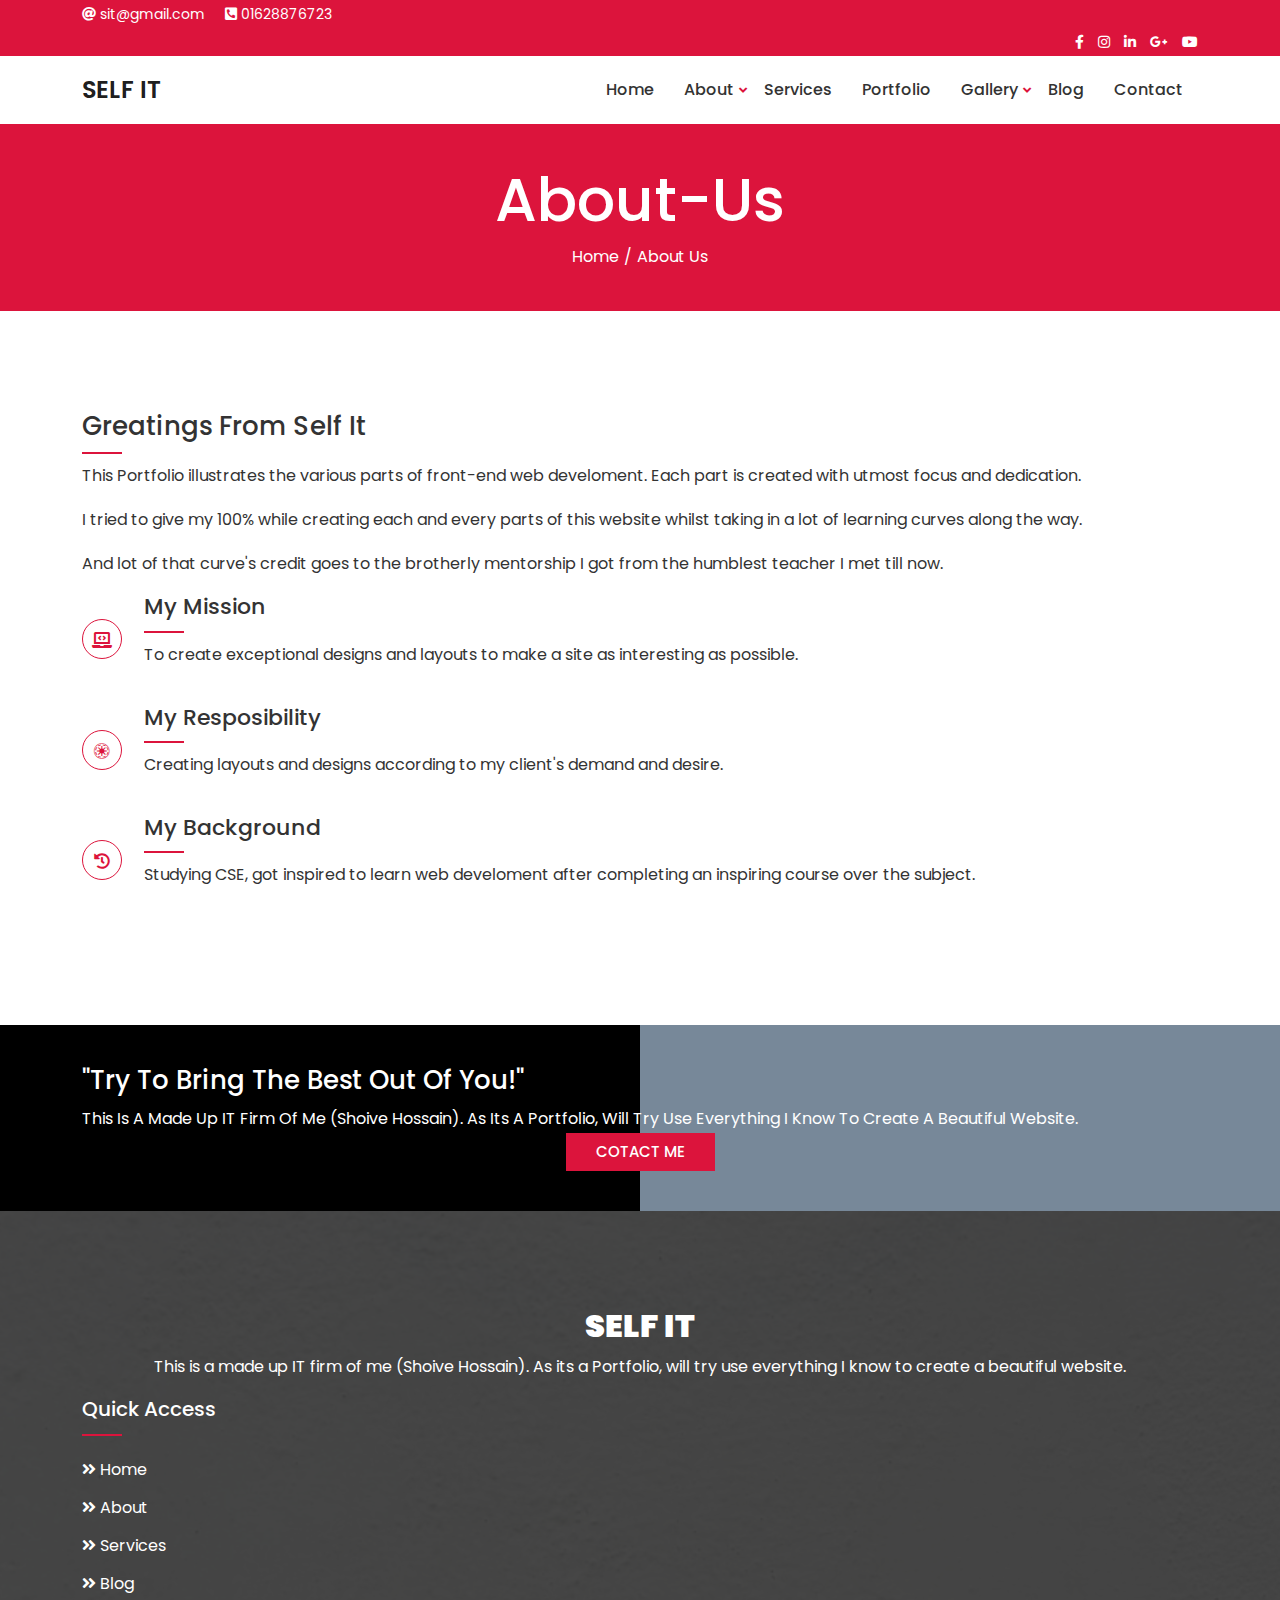
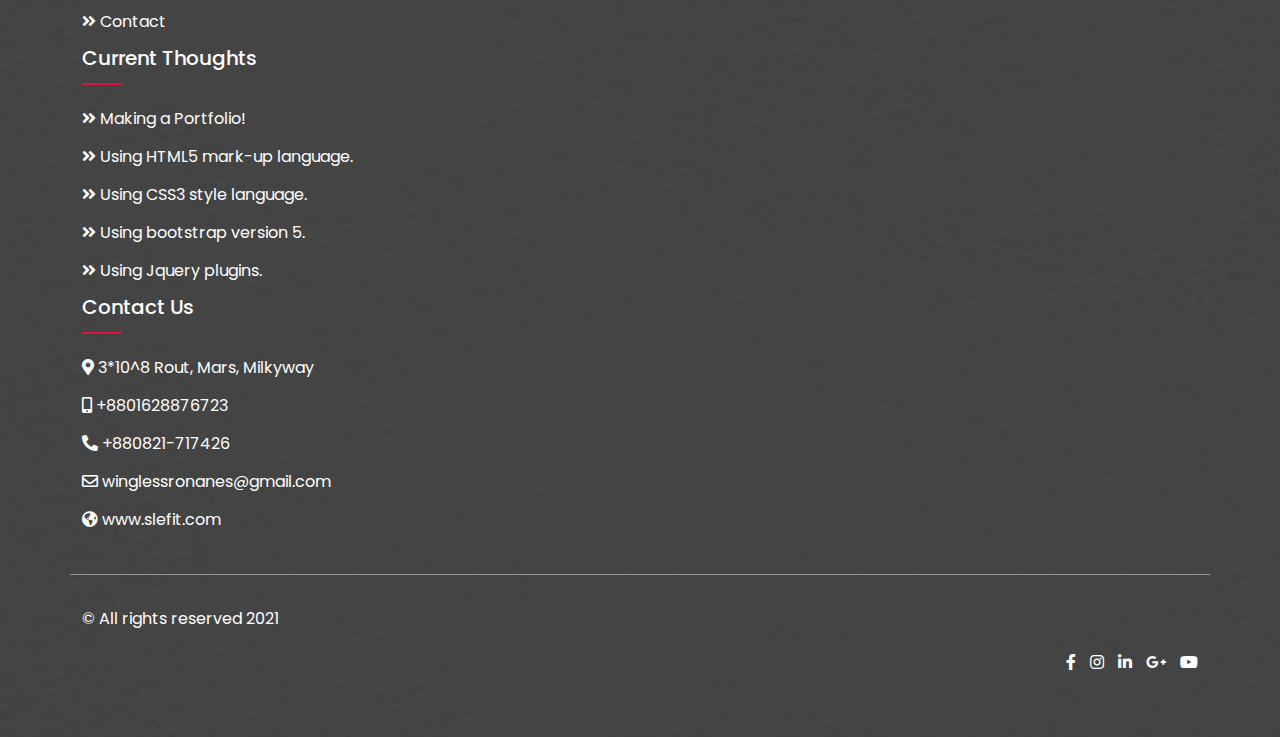
==== about.html @ 1265ddef "Third front-end project" ====
<!DOCTYPE html>
<html lang="en">
<head>
    <meta charset="UTF-8">
    <meta http-equiv="X-UA-Compatible" content="IE=edge">
    <meta name="viewport" content="width=device-width, initial-scale=1.0">
    <!-- Title -->
    <title>About | Slef IT</title>
    <!-- Bootstrap Css -->
    <link rel="stylesheet" href="assets/css/bootstrap.min.css">
    <!-- Font Awesome Css -->
    <link rel="stylesheet" href="assets/css/all.min.css">
    <!-- Owl Carasousel Main Css -->
    <link rel="stylesheet" href="assets/css/owl.carousel.min.css">
    <!-- Owl Carasousel Defaul Css -->
    <link rel="stylesheet" href="assets/css/owl.theme.default.css">
    <!-- Main Css -->
    <link rel="stylesheet" href="assets/css/style.css">
    <!-- Responsive Css -->
    <link rel="stylesheet" href="assets/css/responsive.css">
</head>
<body>

    <!--Top Area Start -->
    <section class="top-area">
        <div class="container">
            <div class="row">
                <div class="col-xxl-6">
                   <div class="top-left">
                       <a href="mailto:sit@gmail.com"><i class="fas fa-at"></i> sit@gmail.com</a>
                       <a href="tel:01628876723"><i class="fas fa-phone-square-alt"></i> 01628876723</a>
                   </div>
                </div>
                <div class="col-xxl-6">
                    <div class="top-social">
                        <a href=""><i class="fab fa-facebook-f"></i></a>
                        <a href=""><i class="fab fa-instagram"></i></a>
                        <a href=""><i class="fab fa-linkedin-in"></i></a>
                        <a href=""><i class="fab fa-google-plus-g"></i></a>
                        <a href=""><i class="fab fa-youtube"></i></a>
                    </div>
                </div>
            </div>
            </div>
    </section>

    <!-- Top Area End -->

    <!-- Header Area End -->
    <section class="header-area">
        <div class="container">
            <div class="row">
                <div class="col-xxl-12">
                    <nav class="navbar navbar-expand-lg navbar-light">
                          <a class="navbar-brand" href="index.html">Self IT</a>
                          <button class="navbar-toggler" type="button" data-bs-toggle="collapse" data-bs-target="#navbarNavDropdown" aria-controls="navbarNavDropdown" aria-expanded="false" aria-label="Toggle navigation">
                            <span class="navbar-toggler-icon"></span>
                          </button>
                          <div class="collapse navbar-collapse justify-content-end" id="navbarNavDropdown">
                            <div class="navbar-nav">
                              <ul>
                               <li><a class="nav-link" href="index.html">Home</a></li>
                               <li class="caret"><a class="nav-link" href="about.html">About</a>
                                 <ul>
                                   <li><a href="">About PHP</a></li>
                                   <li><a href="">About Bootsrap</a></li>
                                   <li><a href="">About HTMl</a></li>
                                   <li><a href="">About JavaScript</a></li>
                                   <li><a href="">About Css</a></li>
                                 </ul>
                               </li>
                               <li><a class="nav-link" href="services.html">Services</a></li>
                               <li><a class="nav-link" href="portfolio.html">Portfolio</a></li>
                               <li class="caret"><a class="nav-link" href="gallery.html">Gallery</a>
                                 <ul>
                                   <li><a href="">Editor's Picks</a></li>
                                   <li><a href="">Site Overview</a></li>
                                   <li><a href="">Maker's Face</a></li>
                                   <li><a href="">Happy Clients</a></li>
                                   <li><a href="">Raw Materials</a></li>
                                 </ul>  
                               </li>
                               <li><a class="nav-link" href="blog.html">Blog</a></li>
                               <li><a class="nav-link" href="contact.html">Contact</a></li>
                              </ul>
                           </div>
                          </div>
                      </nav>
                </div>
            </div>
        </div>
    </section>
    <!-- Header Area End -->

    <!-- Breadcumb Area Start -->

    <section class="breadcumb-area">
      <div class="container">
        <div class="row">
          <div class="col-xxl-12 text-center">
            <h4>About-Us</h4>
            <ul>
              <li> <a href="index.html">home</a> </li> /
              <li>about us</li>
            </ul>
          </div>
        </div>
      </div>
    </section>

    <!-- Breadcumb Area End -->

    <!-- About Area Start -->
    <section class="about-area pt-100 pb-100">
      <div class="container">
        <div class="row">
          <div class="col-xxl-7">
            <div class="about-content">
            <h4>greatings from self it</h4>
            <p>This Portfolio illustrates the various parts of front-end web develoment. Each part is created with utmost focus and dedication.</p>
            <p>I tried to give my 100% while creating each and every parts of this website whilst taking in a lot of learning curves along the way.</p>
            <p>And lot of that curve's credit goes to the brotherly mentorship I got from the humblest teacher I met till now.</p>
            </div>
          </div>
          <div class="col-xxl-5">
            <div class="single-about">
              <div class="icon">
                <i class="fas fa-laptop-code"></i>
              </div>
              <div>
              <h4>my mission</h4>
              <p>To create exceptional designs and layouts to make a site as interesting as possible.</p>
            </div>
            </div>
            <div class="single-about">
              <div class="icon">
                <i class="fab fa-galactic-republic"></i>
              </div>
              <div>
                <h4>my resposibility</h4>
                <p>Creating layouts and designs according to my client's demand and desire.</p>
              </div>
            </div>
            <div class="single-about">
              <div class="icon">
                <i class="fas fa-history"></i>
              </div>
              <div>
                <h4>My background</h4>
                <p>Studying CSE, got inspired to learn web develoment after completing an inspiring course over the subject.</p>
              </div>
            </div>
        </div>
      </div>
    </section>

    <!-- About Area End -->

    <!-- CTA Area Start -->
    
    <section class="cta-area">
      <div class="container">
        <div class="row d-flex align-items-center">
          <div class="col-xxl-6">
            <h4>"try to bring the best out of you!"</h4>
            <p>This is a made up IT firm of me (Shoive Hossain). As its a Portfolio, will try use everything I know to create a beautiful website.</p>
          </div>
          <div class="col-xxl-6 text-center">
            <a href="contact.html" class="box-button"> Cotact me  <i class="fas fa-angle-double-right"></i></a>
          </div>
        </div>
      </div>
    </section>
  
    <!-- CTA Area End -->

    <!-- Footer Area Start -->
    <footer class="footer-area bg" style="background-image: url(assets/images/footer/footerBackground.jpg);">
      <div class="container">
        <div class="row">
          <div class="col-xxl-3">
            <div class="single-footer">
              <h2>Self IT</h2>
              <p>This is a made up IT firm of me (Shoive Hossain). As its a Portfolio, will try use everything I know to create a beautiful website.</p>
            </div>
          </div>
          <div class="col-xxl-2">
            <div class="single-footer">
              <h4>quick access</h4>
              <ul>
                <li><a href="index.html"><i class="fas fa-angle-double-right"></i> Home</a></li>
                <li><a href="about.html"><i class="fas fa-angle-double-right"></i> About</a></li>
                <li><a href="services.html"><i class="fas fa-angle-double-right"></i> Services</a></li>
                <li><a href="blog.html"><i class="fas fa-angle-double-right"></i> Blog</a></li>
                <li><a href="contact.html"><i class="fas fa-angle-double-right"></i> Contact</a></li>
            </ul>
            </div>
          </div>
          <div class="col-xxl-4">
            <div class="single-footer">
              <h4>Current Thoughts</h4>
              <ul>
                <li><a href=""><i class="fas fa-angle-double-right"></i> Making a Portfolio!</a></li>
                <li><a href=""><i class="fas fa-angle-double-right"></i> Using HTML5 mark-up language.</a></li>
                <li><a href=""><i class="fas fa-angle-double-right"></i> Using CSS3 style language.</a></li>
                <li><a href=""><i class="fas fa-angle-double-right"></i> Using bootstrap version 5.</a></li>
                <li><a href=""><i class="fas fa-angle-double-right"></i> Using Jquery plugins.</a></li>
             </ul>
           </div>
          </div>
          <div class="col-xxl-3">
            <div class="single-footer">
              <h4>Contact us</h4>
              <ul>
                <li><i class="fas fa-map-marker-alt"></i> 3*10^8 Rout, Mars, Milkyway</li>
                <li><i class="fas fa-mobile-alt"></i> +8801628876723</li>
                <li><i class="fas fa-phone-alt"></i> +880821-717426</li>
                <li><i class="far fa-envelope"></i> winglessronanes@gmail.com</li>
                <li><i class="fas fa-globe-americas"></i> www.slefit.com</li>
              </ul>
            </div>
          </div>
        </div>
        <div class="row footer-bottom">
          <div class="col-xxl-6">
            <div class="footer-copy">
              <p>&copy; All rights reserved 2021</p>
            </div>
          </div>
          <div class="col-xxl-6 text-end">
            <div class="footer-social">
              <a href=""><i class="fab fa-facebook-f"></i></a>
              <a href=""><i class="fab fa-instagram"></i></a>
              <a href=""><i class="fab fa-linkedin-in"></i></a>
              <a href=""><i class="fab fa-google-plus-g"></i></a>
              <a href=""><i class="fab fa-youtube"></i></a>
            </div>
          </div>
        </div>
      </div>
    </footer>
    <!-- FooterArea End -->

    <!-- Jquery Js -->
    <script src="assets/js/jquery.min.js"></script>
    <!-- Popper Js -->
    <script src="assets/js/popper.min.js"></script>
    <!-- Bootsrap Js -->
    <script src="assets/js/bootstrap.min.js"></script>
    <!-- Owl Carousel Js -->
     <script src="assets/js/owl.carousel.min.js"></script>
    <!-- Waypoint Js -->
    <script src="assets/js/waypoint.min.js"></script>
    <!-- CounterUp Js -->
    <script src="assets/js/counterup.min.js"></script>
    <!-- Main Js -->
    <script src="assets/js/main.js"></script>
</body>
</html>
---- assets/css/style.css ----
/* Base or Common Css */

@import url('https://fonts.googleapis.com/css2?family=Poppins:ital,wght@0,100;0,200;0,500;0,600;0,900;1,200;1,300;1,400;1,500;1,600;1,700;1,800;1,900&display=swap');

html, body{
    font-family: 'Poppins', sans-serif;
    font-size: 16px;
    line-height: 28px;
    height: 100%;
    color: #333;
    font-weight: 400;
    height: 100%;
}
*{
    margin: 0;
    padding: 0;
    box-sizing: border-box;
}

img{
    max-width: 100%;
    vertical-align: middle;
}
ul{
    list-style: none;
}
a{
    text-decoration: none;
    color: #333;
    transition: .3s;
}

.bg{
    background-size: cover;
    background-position: center;
    position: relative;
    z-index: 2;
}
.bg::before{
    position: absolute;
    content: "";
    width: 100%;
    height: 100%;
    background: #333;
    opacity: .75;
    left: 0;
    top: 0;
    z-index: -1;
}
.pt-100{
    padding-top: 100px;
}
.pb-100{
    padding-bottom: 100px;
}

/* Section Title Css*/

.section-title {
    position: relative;
    margin-bottom: 100px;
}
.section-title h4 {
    text-transform: capitalize;
    font-size: 36px;
    font-weight: 600;
}
.section-title::after {
    position: absolute;
    content: "";
    width: 80px;
    height: 2px;
    background-color: crimson;
    left: 50%;
    transform: translateX(-50%);
    bottom: -15px;
}
.section-title::before {
    position: absolute;
    content: "";
    width: 110px;
    height: 2px;
    background-color: crimson;
    left: 50%;
    transform: translateX(-50%) rotate(90deg);
    top: 35px;
}

/* Top area Css */

.top-area {
    background-color: crimson;
    padding: 10 0;
}

.top-left a {
  color: #fff;
  margin-right: 16px;
  font-size: 14px;
}
.top-social {
  text-align: right;
}
.top-social a {
  color: #fff;
  margin-left: 10px;
  font-size: 14px;
}
.navbar-light .navbar-nav .nav-link {
    color: #333;
    font-weight: 500;
}

/* Header Area Css */

.navbar-brand {
    text-transform: uppercase;
    font-size: 24px;
    font-weight: 600;
    }
.navbar-nav a:hover {
    color: crimson !important;
}
.navbar-light .navbar-nav .navbar-link{
    color: #333;
    font-weight: 500;
}
.header-area.sticky {
    position: fixed;
    background-color: #fff;
    z-index: 99;
    left: 0;
    right: 0;
    top: 0;
    border-bottom: 1px solid gray;
    transition: .3s;
}
.header-area.sticky .navbar-brand{
    font-size: 20px;
}
.header-area.sticky .nav-link{
    font-size: 14px;
    transition: .3s;
}

/* Drop Down Menu Css */

.navbar-nav ul {
    display: flex;
    list-style: none;
    flex-direction: row;
    margin: 0;
    padding: 0;
    list-style: none;
}
.navbar-nav ul li {
    position: relative;
}
.navbar-nav ul li ul {
    position: absolute;
    left: 0;
    top: 100%;
    min-width: 200px;
    display: flex;
    flex-direction: column;
    background: #fff;
    z-index: 9;
    box-shadow: 0 3px 5px 0 rgba(0,0,0,0.5);
    opacity: 0;
    visibility: hidden;
    transition: .3s;
    transform: scaleY(0);
    transform-origin: 0 0 0;
    padding: 10px 0;
}
.navbar-nav ul li:hover ul{
     opacity: 1;
     visibility: visible;
     transform: scaleY(1);
    }
.navbar-nav ul li ul li {
    border-bottom: 1px dashed #ddd;
    padding-bottom: 5px;
    margin-bottom: 5px;
}
.navbar-nav ul li ul li:last-child{
    margin-bottom: 0;
    border-bottom: 0;
    padding-bottom: 0;
}
.navbar-nav ul li ul li a {
    display: block;
    padding: 0px 15px;
    font-size: 15px;
}
.navbar {
    padding: 0;
}
.navbar-nav ul li a.nav-link {
    padding: 20px 15px !important;
    display: block;
}

.navbar-nav ul li.caret:after {
    content: "\f107";
    position: absolute;
    font-family: "Font Awesome 5 Free";
    font-weight: 700;
    right: 2px;
    top: 21px;
    color: crimson;
    font-size: 13px;
}  

/* Slider Area Css */

.slider-area, .sliders, .single-slide, .slider-area .owl-stage-outer, .slider-area .owl-stage, .slider-area .owl-item  {
    height: 100%;
    position: relative;
}

.slider-content {
    text-align: center;
    color: #fff;
    position: absolute;
    left: 50%;
    top: 50%;
    transform: translate(-50%, -50%);
}
.slider-content h4 {
    text-transform: capitalize;
    position: relative;
    display: inline-block;
}
.slider-content h4::before {
    position: absolute;
    content: "";
    width: 80px;
    height: 2px;
    background-color: crimson;
    transform: translateX(50%);
    bottom: 0;
}
.slider-content h4 {
    padding-bottom: 14px;
}
.slider-content h1 {
    text-transform: uppercase;
    font-weight: 700;
    font-size: 55px;
}

/* Sliders | Owl Carousel manipulation Css */

.slider-area .owl-dots {
    position: absolute;
    right: 40px;
    top: 0;
}
.slider-area .owl-dots button {
    background-color: #fff !important;
    width: 20px;
    height: 20px;
    margin: 6px 0;
}
.slider-area .owl-dots {
    top: 0;
    top: 50%;
    display: flex;
    flex-direction: column;
    transform: translateY(-50%);
}
.slider-area .owl-dots .owl-dot.active {
    background-color: crimson !important;
}
    
 /* Button Area Css */

.box-button {
    display: inline-block;
    background-color: crimson;
    color: #fff;
    padding: 5px 20px;
    text-transform: uppercase;
    font-weight: 500;
    font-size: 15px;
    position: relative;
}
.box-button i {
    content: "'";
    position: absolute;
    content: "";
    top: 50%;
    transform: translateY(-50%);
    right: 30px;
    transition: .3s;
    opacity: 0;
}
.box-button {
    padding: 5px 20px;
    padding: 5px 30px;
}
.box-button:hover i {
    right: 15px;
    opacity: 1;
}
.box-button:hover {
    color: #fff;
}
 /* About Area Css */

.about-content h4 {
    position: relative;
    text-transform: capitalize;
    font-size: 26px;
}
.about-content h4::before {
    position: absolute;
    content: "";
    width: 40px;
    height: 2px;
    background-color: crimson;
    bottom: 0;
    left: 0;
}
.about-content h4 {
    padding-bottom: 12px;
}
.single-about {
    display: flex;
    align-items: center;
}
.single-about i {
    font-size: 16px;
    border: 1px solid crimson;
    width: 40px;
    height: 40px;
    line-height: 40px;
    text-align: center;
    border-radius: 50%;
}
.icon {
    margin-right: 22px;
}
.single-about h4 {
    text-transform: capitalize;
    font-size: 22px;
    padding-bottom: 12px;
    position: relative;
    display: inline-block;
}
.single-about i {
    color: crimson;
}
.single-about {
    margin-bottom: 20px;
}
.single-about:hover i {
    background-color: crimson;
    color: #fff;
}
.single-about i {
    transition: .3s;
}
.single-about h4::before {
    position: absolute;
    content: "";
    width: 40px;
    height: 2px;
    background-color: crimson;
    bottom: 0;
}

/* Services Css */

.single-service {
    text-align: center;
    box-shadow: 0px 10px 30px 0px rgba(205, 205, 205, 0.33);
    padding: 20px 30px;
    margin-bottom: 30px;
    transition: .3s;
    border-bottom: 3px solid transparent;
}
.single-service i {
    font-size: 24px;
    background-color: crimson;
    color: #fff;
    width: 60px;
    height: 60px;
    line-height: 60px;
    border-radius: 50%;
    margin-bottom: 12px;
    transition: .3s;
}
.single-service h4 {
    text-transform: uppercase;
    font-weight: 600;
    margin: 15px 0;
    font-size: 20px;
}
.single-service:hover {
    border-color: crimson;
}
.single-service:hover i {
    border-radius: 0;
}


 /* Skill CSS */
                
.skill-area{
    color: #fff;
}
.skill-accordion .accordion-button {
    background-color: crimson;
    color: #fff;
    padding: 10px 15px;
    border-radius: 0 !important;
}
.skill-accordion .accordion-body {
    background-color: #fff;
    color: #333;
}
.skill-accordion .accordion-button:focus {
    border: 0;
    box-shadow: none;
} 
.skill-title {
    text-transform: capitalize;
    font-size: 22px;
    margin-bottom: 30px;
    position: relative;
    display: inline-block;
    padding-bottom: 12px;
}
.skill-title h4::before {
    height: 2px;
    position: absolute;
    content: "";
    width: 36px;
    height: 2px;
    background-color: crimson;
    bottom: 0;
}
.single-progress h4 {
    text-transform: capitalize;
    font-size: 20px;
    margin-bottom: 10px;
}
.single-progress {
    margin-bottom: 25px;
}
.single-progress .progress .progress-bar {
    background-color: crimson;
}
.single-progress .progress {
    height: 25px;
}

/* Counter Css */

.counter-area .col-xxl-3:nth-child(2n) .single-counter {
    background-color: lightslategrey;
}

.single-counter {
    background-color: black;
    color: #fff;
    padding: 80px 0;
    display: flex;
    justify-content: center;
    align-items: center;
}
.single-counter i {
    line-height: '';
    font-size: 20px;
    background-color: crimson;
    width: 50px;
    height: 50px;
    border-radius: 50%;
    line-height: 50px;
    text-align: center;
    margin-right: 20px;
}
.single-counter h4 span {
    display: block;
    font-size: 30px;
    font-weight: 600;
    margin-bottom: 5px;
}
.single-counter h4 {
    text-transform: capitalize;
    font-size: 18px;
    font-weight: 500;
}

 /* Team Css */

.single-team {
    position: relative;
    overflow: hidden;
}
.single-team img {
    width: 100%;
}
.team-content {
    position: absolute;
    content: "";
    left: 0;
    top: 0;
    width: 100%;
    height: 100%;
    display: flex;
    flex-direction: column;
    justify-content: center;
    align-content: center;
    color: #fff;
    transform: scale(0) rotate(0);
    transition: .3s;
}
.single-team:hover .team-content{
    transform: scale(1) rotate(360deg);
}
.team-content a {
    color: #fff;
}
.team-content::before {
    content: "";
    position: absolute;
    content: "";
    width: 100%;
    height: 100%;
    background: #333;
    left: 0;
    top: 0;
    opacity: .75;
    z-index: -1;
}
.team-content {
    z-index: 2;
}
.team-content h4 {
   text-transform: capitalize;
   font-size: 30px;
   font-weight: 600;
   }
.team-content h4 span {
   text-transform: capitalize;
   font-style: oblique;
   display: block;
   font-size: 15px;
   font-weight: 400;
   margin-top: 5px;
   margin-bottom: 5px;
}
.team-content h4 {
   text-align: center;
}
.team-content a {
    margin: 0 5px;
}
.team-icon {
   text-align: center;
}                   

/* Testimonials Css */

.testimonial-area .section-title {
    color: #fff;
}
.single-testimonials img {
    max-width: 100px;
    border-radius: 50%;
    margin: 0 auto;
    margin-bottom: 20px;
    position: relative;
    border: 2px solid #ddd;
    padding: 5px;
}
.single-testimonials {
    color: #fff;
    background-color: #333;
    text-align: center;
    padding: 30px;
}
.single-testimonials h4 {
    text-transform: capitalize;
    font-size: 20px;
}
.single-testimonials h4 span {
    display: block;
    font-size: 16px;
    font-weight: 400;
    margin-top: 8px;
}
/*owl.carousel.min.css*/
.owl-carousel .owl-item img {
    margin: 0 auto;
    margin-bottom: 20px;
    position: relative;
}
.owl-item.active.center .single-testimonials {
    background-color: crimson;
}

/* Blog Css */

.single-blog {
    border: 1px solid #eee;
}
.single-blog img {
    width: 100%;
}
.blog-content {
    padding: 20px 30px;
}
.blog-title h4 {
    text-transform: capitalize;
    font-size: 22px;
    margin-bottom: 6px;
}
.blog-content p {
    margin: 15px 0;
    border-top: 1px dashed #ddd;
    padding-top: 15px;
}

.blog-page-area .single-blog {
    margin-bottom: 30px;
  }

 /* CTA Css */

.cta-area {
    position: relative;
    padding: 40px 0;
    color: #fff;
    z-index: 2;
}
.cta-area::before {
    position: absolute;
    content: "";
    width: 50%;
    height: 100%;
    background-color: black;
    z-index: -1;
    left: 0;
    top: 0;
}
.cta-area::after {
    position: absolute;
    content: "";
    width: 50%;
    height: 100%;
    background-color: lightslategrey;
    right: 0;
    top: 0;
    z-index: -1;
}
.cta-area p {
    margin-bottom: 0;
    text-transform: capitalize;
}
.cta-area h4 {
    text-transform: capitalize;
    font-size: 26px;
}
                 
 /* Footer Css */

.footer-area {
    padding: 60px 0;
    color: #fff;
}
.footer-area.bg::before {
    opacity: .90;
}
.single-footer h2 {
    text-transform: uppercase;
    text-align: center;
    font-weight: 900;
    margin-top: 36px;
}
.single-footer p {
    text-align: center;
}
.single-footer h4 {
    text-transform: capitalize;
    font-size: 20px;
    position: relative;
}
.single-footer h4::before {
    position: absolute;
    content: "";
    width: 40px;
    height: 2px;
    background-color: crimson;
    bottom: 0;
    left: 0;
}
.single-footer h4 {
    margin-bottom: 20px;
    padding-bottom: 15px;
}
.single-footer ul {
    list-style: none;
    margin: 0;
    padding: 0;
}
.single-footer ul li a {
    color: #fff;
}
.single-footer ul li {
    margin-bottom: 5px;
    padding-bottom: 5px;
}
.footer-bottom {
    border-top: 1px solid #999;
    padding-top: 30px;
    margin-top: 30px;
}
.footer-social a {
    color: #fff;
    margin-left: 10px;
}
    
  /* Breadcumb Css */
  
.breadcumb-area {
    background-color: crimson;
    padding: 40px 0;
}
.breadcumb-area h4 {
    margin-bottom: 0;
    text-transform: capitalize;
    color: #fff;
    font-size: 60px;
}
.breadcumb-area ul {
    list-style: none;
    margin: 0;
    padding: 0;
    display: flex;
    justify-content: center;
    margin-top: 7px;
    color: #fff;
}
.breadcumb-area ul li {
    margin: 0 5px;
    color: #fff;
    text-transform: capitalize;
}
.breadcumb-area ul li a {
    color: #fff;
}

/* Portfolio Css */

.portfolio-menu {
    list-style: none;
    padding: 0;
    margin: 0;
    display: flex;
    justify-content: center;
    margin-bottom: 60px;
  }
  .portfolio-menu li {
    border: 1px solid crimson;
    padding: 3px 15px;
    text-transform: capitalize;
    margin: 0 5px;
    cursor: pointer;
    display: block;
  }
  .portfolio-menu li.active{
    background-color: crimson;
    color: #fff;
  }
  .single-portfolio {
    position: relative;
    /*! margin-bottom: 30px; */
  }
  .single-portfolio img {
    width: 100%;
  }
  .portfolio-overlay {
    position: absolute;
    color: #fff;
    left: 0;
    top: 0;
    width: 100%;
    height: 100%;
    display: flex;
    flex-direction: column;
    justify-content: center;
    align-items: center;
    text-align: center;
    z-index: 2;
    transition: .3s;
    opacity: 0;
    visibility: hidden;
  }
  .portfolio-overlay:before {
    position: absolute;
    content: "";
    width: 100%;
    height: 100%;
    left: 0;
    top: 0;
    background-color: #333;
    opacity: .70;
    z-index: -1;
  }
  .portfolio-overlay a{
    color: #fff;
  }
  .portfolio-overlay i {
    border: 1px solid #fff;
    padding: 12px;
    border-radius: 50%;
    font-size: 18px;
  }
  .portfolio-overlay h4 {
    text-transform: capitalize;
    margin-top: 15px;
  }
  .portfolio-overlay h4 span {
    display: block;
    font-size: 16px;
    margin-top: 5px;
    font-weight: 400;
  }
  .single-portfolio:hover .portfolio-overlay{
    opacity: 1;
    visibility: visible;
  }

  /* Single portfolio Css */

  .single-portfolio img {
    width: 100%;
    border: 1px solid #ddd;
    padding: 3px;
  }
  .single-portfolio p {
    margin: 20px 0;
  }
  .title h4 {
    text-transform: capitalize;
    font-size: 24px;
    margin-bottom: 20px;
    padding: 10px;
    border-bottom: 1px solid #ddd;
  }
  .title {
    margin-top: 30px;
  }
  .single-portfolio iframe {
    width: 100%;
    border: 1px solid #ddd;
    padding: 3px;
    height: 350px;
  }
  .sidebar ul {
    margin: 0;
    padding: 0;
    list-style: none;
  }
  .sidebar ul li {
    margin-bottom: 5px;
    padding-bottom: 5px;
  }

  /* Gallery Css */

  .single-gallery img {
    width: 100%;
  }
  .single-gallery {
    position: relative;
    margin-bottom: 30px;
  }
  .gallery-overlay {
    position: absolute;
    left: 0;
    top: 0;
    color: #fff;
    display: flex;
    flex-direction: column;
    align-items: center;
    justify-content: center;
    width: 100%;
    height: 100%;
    z-index: 1;
    transform: scale(0);
    transition: .3s;
  }
  .single-gallery:hover .gallery-overlay{
      transform: scale(1);
  }
  .gallery-overlay::before {
    position: absolute;
    content: "";
    width: 100%;
    height: 100%;
    background-color: #333;
    left: 0;
    top: 0;
    z-index: -1;
    opacity: .75;
  }
  .gallery-overlay a {
    color: #fff;
    border: 1px solid #fff;
    width: 35px;
    height: 35px;
    text-align: center;
    line-height: 35px;
    border-radius: 50%;
  }

  /* Blog Details Css */

  
.blog-details h2 {
    text-transform: capitalize;
    font-weight: 600;
    font-size: 32px;
    margin-bottom: 20px;
  }
  .blog-details img {
    width: 100%;
    border: 1px solid #eee;
    padding: 3px;
    margin-bottom: 25px;
  }
  .related-posts {
    margin: 50px 0;
  }
  .related-posts h5, .comments h5 {
    text-transform: capitalize;
    font-size: 24px;
    margin-bottom: 20px;
    border-bottom: 1px solid #ddd;
    padding-bottom: 10px;
  }
  .comments input, .comments textarea {
    width: 100%;
    border: 1px solid #ddd;
    padding: 5px 20px;
    margin-bottom: 10px;
    font-size: 14px;
  }
  .comments input[type="submit"] {
    width: auto;
    border: 0;
    background-color: crimson;
    color: #fff;
    font-size: 20px;
    font-weight: 600;
    padding: 10px 40px;
  }
  .sidebar {
    margin-bottom: 35px;
  }
  .sidebar h5 {
    text-transform: capitalize;
    font-size: 24px;
    position: relative;
    border-bottom: 1px solid #ddd;
    padding-bottom: 10px;
    margin-bottom: 20px;
  }
  .sidebar h5:before {
    position: absolute;
    content: "";
    width: 60px;
    height: 3px;
    background-color: crimson;
    bottom: -2px;
    left: 0;
  }

  .sidebar-post h6 {
      font-size: 18px;
      font-weight: 500;
      margin-bottom: 0;
  }
  .sidebar-post {
      margin-bottom: 20px;
  }

  .sidebar ul {
    margin: 0;
    padding: 0;
  }
  .sidebar ul li a {
    /*! text-transform: capitalize; */
    font-size: 16px;
  }

/* Contact page Css */

.contact-address {
    text-align: center;
    margin-bottom: 60px;
  }
  .contact-address i {
    background-color: crimson;
    color: #fff;
    width: 50px;
    height: 50px;
    line-height: 50px;
    font-size: 20px;
    border-radius: 50%;
  }
  .contact-address h4 {
    text-transform: capitalize;
    font-weight: 600;
    margin-top: 15px;
    font-size: 22px;
  }
  .contact-address h4 span {
    display: block;
    font-size: 16px;
    font-weight: 400;
    margin-top: 8px;
  }
  .contact-form input, .contact-form textarea {
    width: 100%;
    border: 1px solid #ddd;
    padding: 5px 20px;
    margin-bottom: 10px;
  }
  .contact-form input[type="submit"] {
    background-color: crimson;
    border: 0;
    color: #fff;
    padding: 10px;
    font-weight: 600;
  }
  .contact-map iframe {
    width: 100%;
    height: 297px;
    border: 1px solid #ddd;
    padding: 3px;
  }
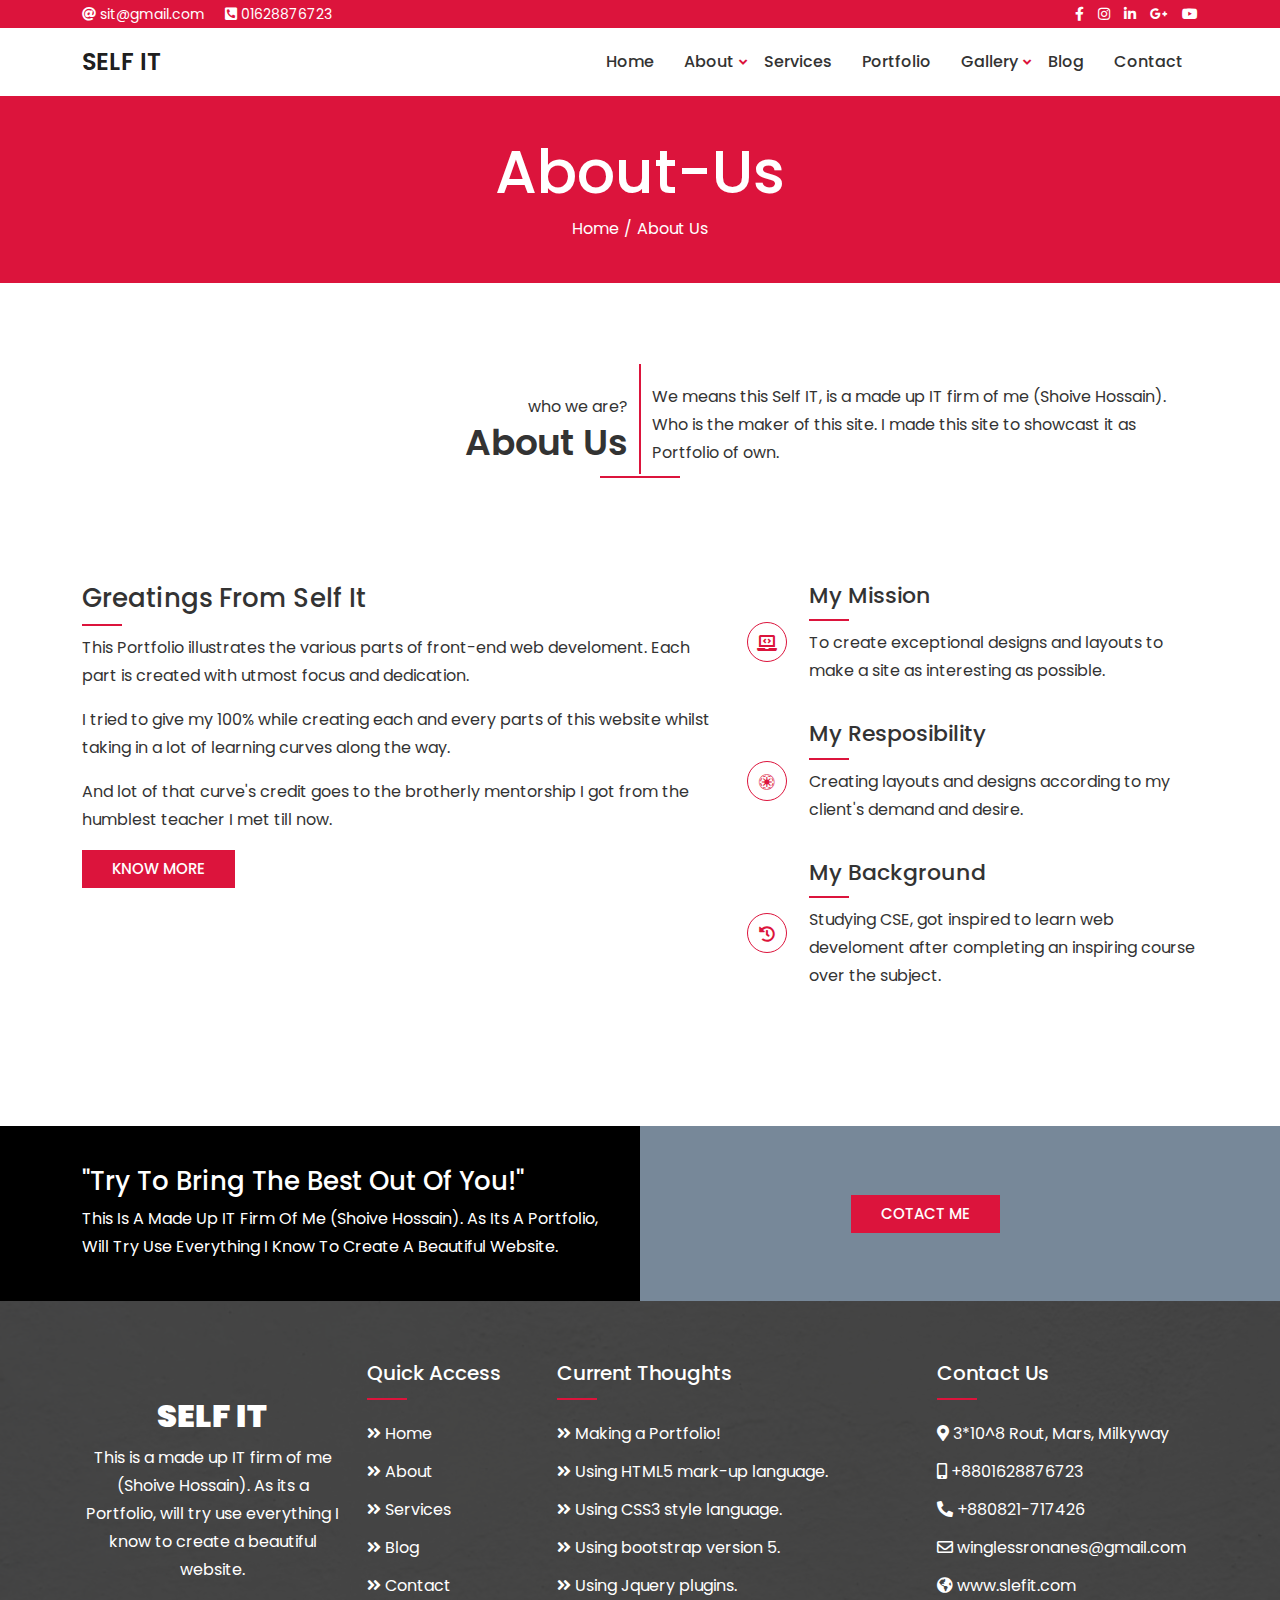
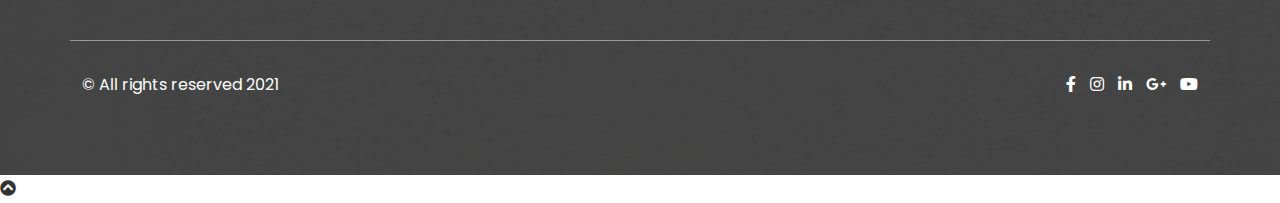
==== commit 4b409515: "The FINAl touch" ====
--- a/about.html
+++ b/about.html
@@ -5,15 +5,15 @@
     <meta http-equiv="X-UA-Compatible" content="IE=edge">
     <meta name="viewport" content="width=device-width, initial-scale=1.0">
     <!-- Title -->
-    <title>About | Slef IT</title>
+    <title>Slef IT</title>
     <!-- Bootstrap Css -->
     <link rel="stylesheet" href="assets/css/bootstrap.min.css">
-    <!-- Font Awesome Css -->
-    <link rel="stylesheet" href="assets/css/all.min.css">
-    <!-- Owl Carasousel Main Css -->
-    <link rel="stylesheet" href="assets/css/owl.carousel.min.css">
-    <!-- Owl Carasousel Defaul Css -->
-    <link rel="stylesheet" href="assets/css/owl.theme.default.css">
+   <!-- Font Awesome Css -->
+   <link rel="stylesheet" href="assets/css/all.min.css">
+   <!-- Owl Carasousel Main Css -->
+   <link rel="stylesheet" href="assets/css/owl.carousel.min.css">
+   <!-- Owl Carasousel Defaul Css -->
+   <link rel="stylesheet" href="assets/css/owl.theme.default.css">
     <!-- Main Css -->
     <link rel="stylesheet" href="assets/css/style.css">
     <!-- Responsive Css -->
@@ -21,76 +21,84 @@
 </head>
 <body>
 
+  <!--Preloader Start -->
+
+  <div class="preloader">
+    <img src="assets/images/preloader/Infinity-1s-200px.gif" alt="">
+  </div>
+
+  <!--Preloader End -->
+
     <!--Top Area Start -->
     <section class="top-area">
-        <div class="container">
-            <div class="row">
-                <div class="col-xxl-6">
-                   <div class="top-left">
-                       <a href="mailto:sit@gmail.com"><i class="fas fa-at"></i> sit@gmail.com</a>
-                       <a href="tel:01628876723"><i class="fas fa-phone-square-alt"></i> 01628876723</a>
-                   </div>
-                </div>
-                <div class="col-xxl-6">
-                    <div class="top-social">
-                        <a href=""><i class="fab fa-facebook-f"></i></a>
-                        <a href=""><i class="fab fa-instagram"></i></a>
-                        <a href=""><i class="fab fa-linkedin-in"></i></a>
-                        <a href=""><i class="fab fa-google-plus-g"></i></a>
-                        <a href=""><i class="fab fa-youtube"></i></a>
-                    </div>
-                </div>
-            </div>
-            </div>
-    </section>
-
-    <!-- Top Area End -->
-
-    <!-- Header Area End -->
-    <section class="header-area">
-        <div class="container">
-            <div class="row">
-                <div class="col-xxl-12">
-                    <nav class="navbar navbar-expand-lg navbar-light">
-                          <a class="navbar-brand" href="index.html">Self IT</a>
-                          <button class="navbar-toggler" type="button" data-bs-toggle="collapse" data-bs-target="#navbarNavDropdown" aria-controls="navbarNavDropdown" aria-expanded="false" aria-label="Toggle navigation">
-                            <span class="navbar-toggler-icon"></span>
-                          </button>
-                          <div class="collapse navbar-collapse justify-content-end" id="navbarNavDropdown">
-                            <div class="navbar-nav">
-                              <ul>
-                               <li><a class="nav-link" href="index.html">Home</a></li>
-                               <li class="caret"><a class="nav-link" href="about.html">About</a>
-                                 <ul>
-                                   <li><a href="">About PHP</a></li>
-                                   <li><a href="">About Bootsrap</a></li>
-                                   <li><a href="">About HTMl</a></li>
-                                   <li><a href="">About JavaScript</a></li>
-                                   <li><a href="">About Css</a></li>
-                                 </ul>
-                               </li>
-                               <li><a class="nav-link" href="services.html">Services</a></li>
-                               <li><a class="nav-link" href="portfolio.html">Portfolio</a></li>
-                               <li class="caret"><a class="nav-link" href="gallery.html">Gallery</a>
-                                 <ul>
-                                   <li><a href="">Editor's Picks</a></li>
-                                   <li><a href="">Site Overview</a></li>
-                                   <li><a href="">Maker's Face</a></li>
-                                   <li><a href="">Happy Clients</a></li>
-                                   <li><a href="">Raw Materials</a></li>
-                                 </ul>  
-                               </li>
-                               <li><a class="nav-link" href="blog.html">Blog</a></li>
-                               <li><a class="nav-link" href="contact.html">Contact</a></li>
-                              </ul>
-                           </div>
-                          </div>
-                      </nav>
-                </div>
-            </div>
-        </div>
-    </section>
-    <!-- Header Area End -->
+      <div class="container">
+          <div class="row">
+              <div class="col-md-6 col-sm-7">
+                 <div class="top-left">
+                     <a href="mailto:sit@gmail.com"><i class="fas fa-at"></i> sit@gmail.com</a>
+                     <a href="tel:01628876723"><i class="fas fa-phone-square-alt"></i> 01628876723</a>
+                 </div>
+              </div>
+              <div class="col-md-6 col-sm-5">
+                  <div class="top-social">
+                      <a href=""><i class="fab fa-facebook-f"></i></a>
+                      <a href=""><i class="fab fa-instagram"></i></a>
+                      <a href=""><i class="fab fa-linkedin-in"></i></a>
+                      <a href=""><i class="fab fa-google-plus-g"></i></a>
+                      <a href=""><i class="fab fa-youtube"></i></a>
+                  </div>
+              </div>
+          </div>
+          </div>
+  </section>
+
+  <!-- Top Area End -->
+
+  <!-- Header Area End -->
+  <section class="header-area">
+      <div class="container">
+          <div class="row">
+              <div class="col-xxl-12">
+                  <nav class="navbar navbar-expand-lg navbar-light">
+                        <a class="navbar-brand" href="index.html">Self IT</a>
+                        <button class="navbar-toggler" type="button" data-bs-toggle="collapse" data-bs-target="#navbarNavDropdown" aria-controls="navbarNavDropdown" aria-expanded="false" aria-label="Toggle navigation">
+                          <span class="navbar-toggler-icon"></span>
+                        </button>
+                        <div class="collapse navbar-collapse justify-content-end" id="navbarNavDropdown">
+                          <div class="navbar-nav">
+                            <ul>
+                             <li><a class="nav-link" href="index.html">Home</a></li>
+                             <li class="caret"><a class="nav-link" href="about.html">About</a>
+                               <ul>
+                                 <li><a href="">About PHP</a></li>
+                                 <li><a href="">About Bootsrap</a></li>
+                                 <li><a href="">About HTMl</a></li>
+                                 <li><a href="">About JavaScript</a></li>
+                                 <li><a href="">About Css</a></li>
+                               </ul>
+                             </li>
+                             <li><a class="nav-link" href="services.html">Services</a></li>
+                             <li><a class="nav-link" href="portfolio.html">Portfolio</a></li>
+                             <li class="caret"><a class="nav-link" href="gallery.html">Gallery</a>
+                               <ul>
+                                 <li><a href="">Editor's Picks</a></li>
+                                 <li><a href="">Site Overview</a></li>
+                                 <li><a href="">Maker's Face</a></li>
+                                 <li><a href="">Happy Clients</a></li>
+                                 <li><a href="">Raw Materials</a></li>
+                               </ul>  
+                             </li>
+                             <li><a class="nav-link" href="blog.html">Blog</a></li>
+                             <li><a class="nav-link" href="contact.html">Contact</a></li>
+                            </ul>
+                         </div>
+                        </div>
+                    </nav>
+              </div>
+          </div>
+      </div>
+  </section>
+  <!-- Header Area End -->
 
     <!-- Breadcumb Area Start -->
 
@@ -113,16 +121,26 @@
     <!-- About Area Start -->
     <section class="about-area pt-100 pb-100">
       <div class="container">
+        <div class="row section-title align-items-center">
+          <div class="col-md-6 text-md-end text-sm-center">
+            <span>who we are?</span>
+            <h4>about us</h4>
+          </div>
+          <div class="col-md-6">
+            <p>We means this Self IT, is a made up IT firm of me (Shoive Hossain). Who is the maker of this site. I made this site to showcast it as Portfolio of own.</p>
+          </div>
+        </div>
         <div class="row">
-          <div class="col-xxl-7">
+          <div class="col-xl-7 col-lg-6">
             <div class="about-content">
             <h4>greatings from self it</h4>
             <p>This Portfolio illustrates the various parts of front-end web develoment. Each part is created with utmost focus and dedication.</p>
             <p>I tried to give my 100% while creating each and every parts of this website whilst taking in a lot of learning curves along the way.</p>
             <p>And lot of that curve's credit goes to the brotherly mentorship I got from the humblest teacher I met till now.</p>
-            </div>
-          </div>
-          <div class="col-xxl-5">
+            <a href="about.html" class="box-button"> know more  <i class="fas fa-angle-double-right"></i></a>
+            </div>
+          </div>
+          <div class="col-xl-5 col-lg-6 mt-5 mt-lg-0">
             <div class="single-about">
               <div class="icon">
                 <i class="fas fa-laptop-code"></i>
@@ -161,11 +179,11 @@
     <section class="cta-area">
       <div class="container">
         <div class="row d-flex align-items-center">
-          <div class="col-xxl-6">
+          <div class="col-sm-6">
             <h4>"try to bring the best out of you!"</h4>
             <p>This is a made up IT firm of me (Shoive Hossain). As its a Portfolio, will try use everything I know to create a beautiful website.</p>
           </div>
-          <div class="col-xxl-6 text-center">
+          <div class="col-sm-6 text-center">
             <a href="contact.html" class="box-button"> Cotact me  <i class="fas fa-angle-double-right"></i></a>
           </div>
         </div>
@@ -178,13 +196,13 @@
     <footer class="footer-area bg" style="background-image: url(assets/images/footer/footerBackground.jpg);">
       <div class="container">
         <div class="row">
-          <div class="col-xxl-3">
+          <div class="col-lg-3">
             <div class="single-footer">
               <h2>Self IT</h2>
               <p>This is a made up IT firm of me (Shoive Hossain). As its a Portfolio, will try use everything I know to create a beautiful website.</p>
             </div>
           </div>
-          <div class="col-xxl-2">
+          <div class="col-xl-2 col-lg-3 mt-5 mt-lg-0">
             <div class="single-footer">
               <h4>quick access</h4>
               <ul>
@@ -196,7 +214,7 @@
             </ul>
             </div>
           </div>
-          <div class="col-xxl-4">
+          <div class="col-xl-4 col-lg-3 mt-5 mt-lg-0">
             <div class="single-footer">
               <h4>Current Thoughts</h4>
               <ul>
@@ -208,7 +226,7 @@
              </ul>
            </div>
           </div>
-          <div class="col-xxl-3">
+          <div class="col-lg-3 mt-5 mt-sm-0">
             <div class="single-footer">
               <h4>Contact us</h4>
               <ul>
@@ -222,12 +240,12 @@
           </div>
         </div>
         <div class="row footer-bottom">
-          <div class="col-xxl-6">
+          <div class="col-sm-6">
             <div class="footer-copy">
               <p>&copy; All rights reserved 2021</p>
             </div>
           </div>
-          <div class="col-xxl-6 text-end">
+          <div class="col-sm-6 text-end">
             <div class="footer-social">
               <a href=""><i class="fab fa-facebook-f"></i></a>
               <a href=""><i class="fab fa-instagram"></i></a>
@@ -239,7 +257,13 @@
         </div>
       </div>
     </footer>
-    <!-- FooterArea End -->
+    <!-- Footer Area End -->
+
+    <!-- Scroll to top start -->
+        <a href="javascript:void(0)" id="scroll">
+          <i class="fas fa-chevron-circle-up"></i>
+        </a>
+    <!-- Scroll to top end -->
 
     <!-- Jquery Js -->
     <script src="assets/js/jquery.min.js"></script>
